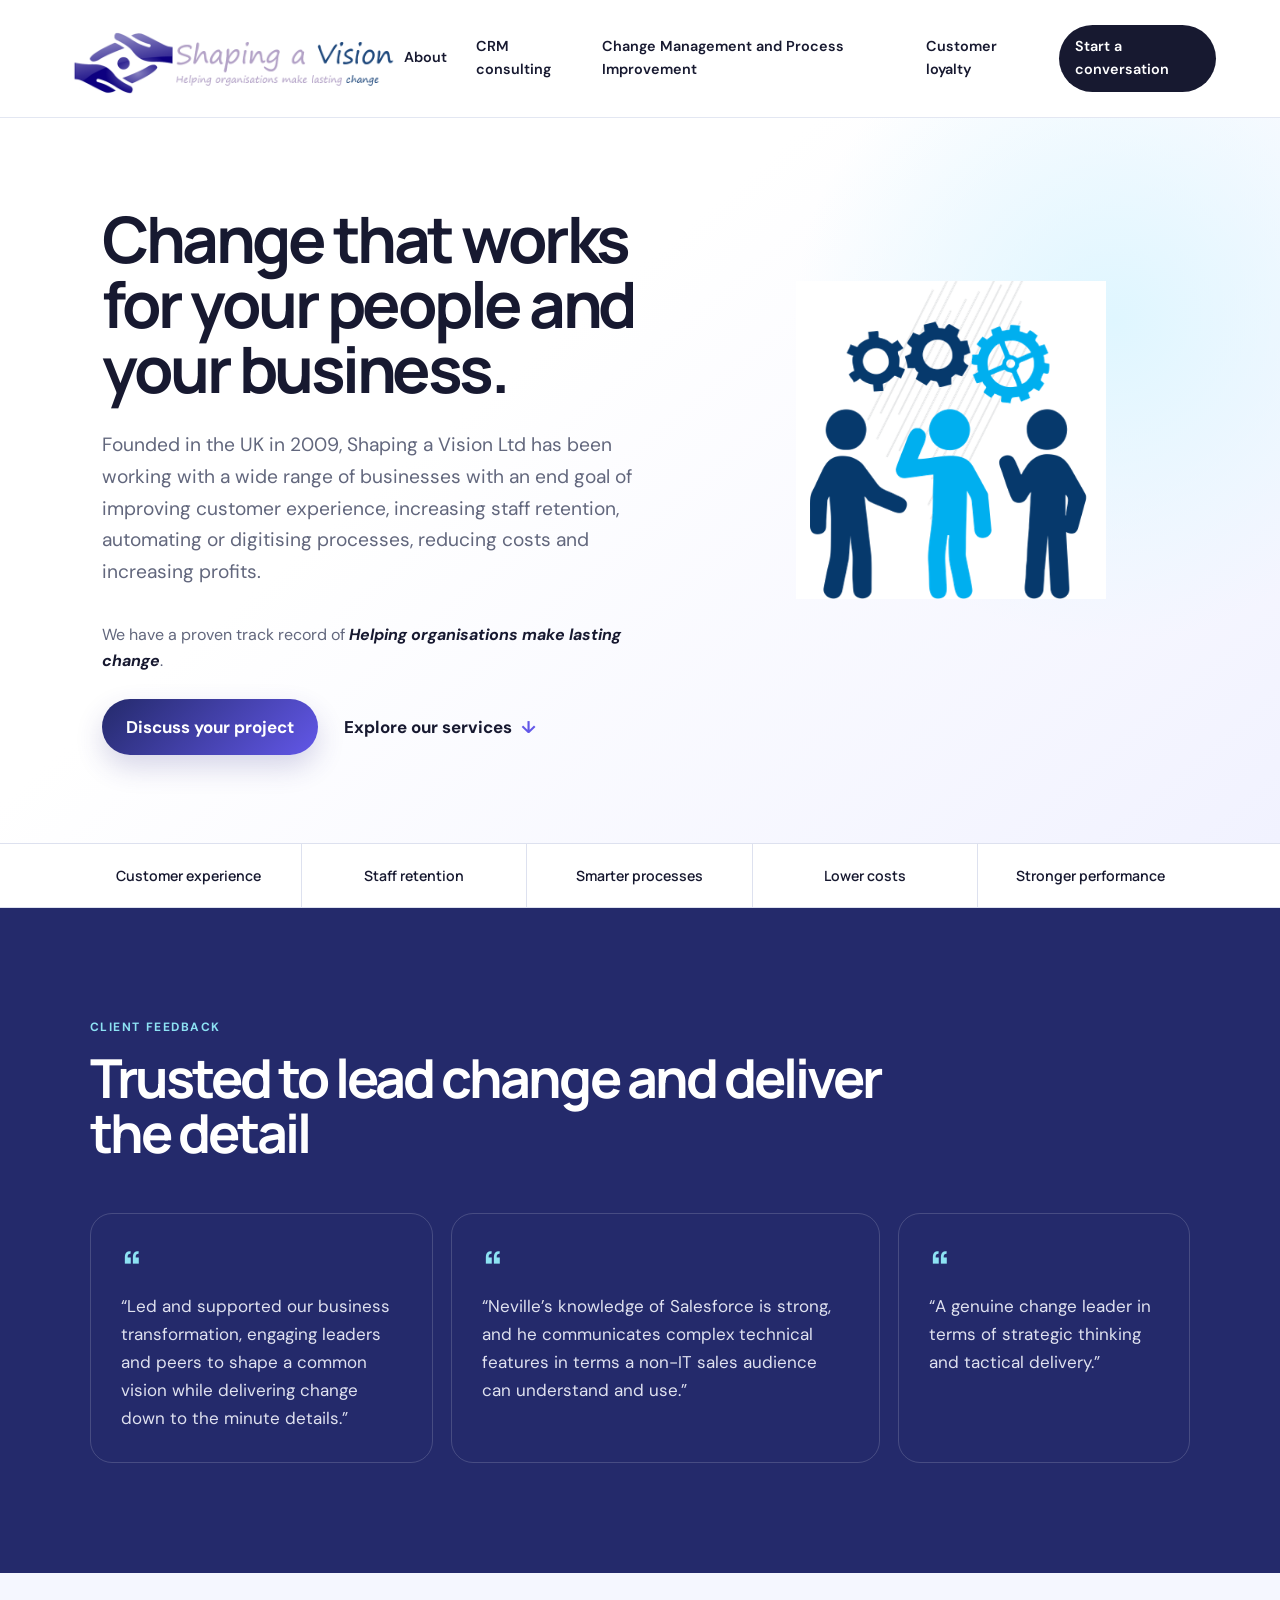
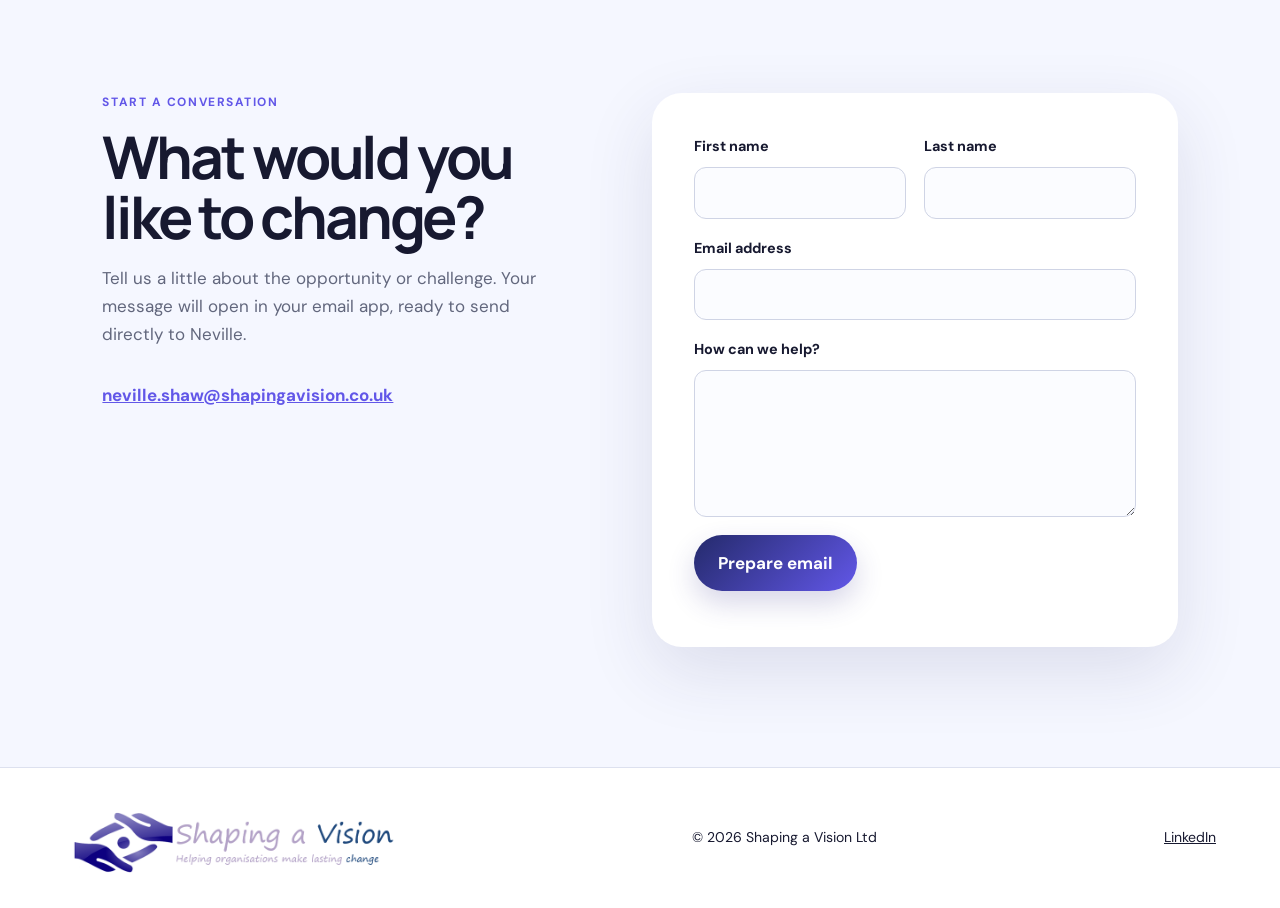
==== index.html @ e67c5a2a "Add files via upload" ====
<!doctype html>
<html lang="en-GB">
<head>
  <meta charset="utf-8">
  <meta name="viewport" content="width=device-width, initial-scale=1">
  <title>Shaping a Vision | CRM, Change and Customer Experience</title>
  <meta name="description" content="Practical CRM consulting, change management and customer loyalty support from Shaping a Vision.">
  <link rel="preconnect" href="https://fonts.googleapis.com">
  <link rel="preconnect" href="https://fonts.gstatic.com" crossorigin>
  <link href="https://fonts.googleapis.com/css2?family=DM+Sans:wght@400;500;600;700&family=Manrope:wght@500;600;700&display=swap" rel="stylesheet">
  <link rel="stylesheet" href="styles.css">
  <link rel="icon" type="image/svg+xml" href="data:image/svg+xml,%3Csvg xmlns='http://www.w3.org/2000/svg' viewBox='0 0 64 64'%3E%3Crect width='64' height='64' rx='14' fill='%23242a6b'/%3E%3Cpath d='M14 33c10-15 26-15 36 0-10 15-26 15-36 0Z' fill='%236f66ff'/%3E%3Ccircle cx='32' cy='33' r='7' fill='white'/%3E%3C/svg%3E">
</head>
<body class="home">
  <header class="site-header">
    <a class="brand" href="#top" aria-label="Shaping a Vision home">
      <img class="brand-logo" src="images/sav-logo.png" alt="Shaping a Vision">
    </a>
    <button class="menu-button" type="button" aria-expanded="false" aria-controls="site-nav"><span></span><span></span><span></span><span class="sr-only">Open navigation</span></button>
    <nav id="site-nav" aria-label="Main navigation">
      <a href="#about">About</a>
      <a href="crm.html">CRM consulting</a>
      <a href="change.html">Change Management and Process Improvement</a>
      <a href="loyalty.html">Customer loyalty</a>
      <a class="nav-cta" href="#contact">Start a conversation</a>
    </nav>
  </header>

  <main id="top">
    <section class="hero" id="about">
      <div class="hero-copy reveal">
        <h1>Change that works for your people and your business.</h1>
        <p class="hero-lead">Founded in the UK in 2009, Shaping a Vision Ltd has been working with a wide range of businesses with an end goal of improving customer experience, increasing staff retention, automating or digitising processes, reducing costs and increasing profits.</p>
        <p class="hero-proof">We have a proven track record of <em>Helping organisations make lasting change</em>.</p>
        <div class="hero-actions">
          <a class="button primary" href="#contact">Discuss your project</a>
          <a class="text-link" href="#services">Explore our services <span aria-hidden="true">↓</span></a>
        </div>
      </div>
      <div class="hero-visual reveal">
        <img src="images/change-collaboration.png" alt="People and technology working together">
      </div>
    </section>

    <section class="outcomes" aria-label="Business outcomes">
      <p>Customer experience</p><p>Staff retention</p><p>Smarter processes</p><p>Lower costs</p><p>Stronger performance</p>
    </section>

    <section class="services" id="services">
      <div class="section-heading reveal">
        <p class="eyebrow">How we help</p>
        <h2>Practical expertise from strategy through delivery</h2>
        <p>Clear thinking, hands-on support and solutions designed around the way your organisation actually works.</p>
      </div>

      <article class="service service-crm" id="crm">
        <div class="service-number">01</div>
        <div class="service-copy reveal">
          <p class="eyebrow">CRM consulting services</p>
          <h3>CRM that people can use and the business can rely on</h3>
          <p>We listen to our clients and translate their ideas and functionalities into the kind of simple-to-use, indispensable CRM they have always desired.</p>
          <p>If you are looking for one off assistance, straight forward help to effectively implement your initial design or need full project life cycle management, we provide the expertise to maximise your return on investment. We have the solution for you.</p>
          <ul class="check-list">
            <li>Evaluation and solution design</li>
            <li>Configuration and modification</li>
            <li>Data migration and cleansing</li>
            <li>Consulting, training and ongoing support</li>
          </ul>
        </div>
        <img class="service-art crm-art reveal" src="images/crm-cycle.png" alt="CRM cycle connecting marketing, sales, feedback and support">
        <div class="engagements reveal">
          <div class="engagements-heading"><p class="eyebrow">Examples of previous engagements</p><h4>Hands-on delivery, from first requirements to lasting adoption</h4></div>
          <article class="engagement"><span>01</span><p>Successfully migrated a services business from SugarCRM to SFDC, managing the project from requirement gathering to data migration. Having reviewed the existing sales processes, led the build and testing phase, provided technical support and guidance, admin and end user training, plus data migration of over 40,000 records.</p></article>
          <article class="engagement"><span>02</span><p>Led the design, development and roll out of Salesforce automation using SFDC to 300+ end users. Aligning business processes with technology.</p></article>
          <article class="engagement"><span>03</span><p>Designed and delivered numerous bespoke training events throughout Europe for SFDC administrators, end users and Executive teams.</p></article>
          <article class="engagement"><span>04</span><p>Developed an automated issue resolution tool, giving real time notification of issues to sales and country leaders, reducing time to close from 41 to 13 days.</p></article>
        </div>
      </article>

      <article class="service service-change" id="change">
        <div class="service-number">02</div>
        <div class="service-copy reveal">
          <p class="eyebrow">Change management &amp; process improvement</p>
          <h3>Change Management and Process Improvement</h3>
          <p>Any change management effort will only be successful if both the technical and human aspects of the change are fully considered and addressed.</p>
          <p>Too often change programmes fail due to lack of thought, focus and action to engage with stakeholders at all levels.</p>
          <p>At Shaping a Vision we have the knowledge, skills and experience to work with businesses to deliver lasting change, using tried and tested tools and methodology.</p>
          <p class="certification"><img src="images/six-sigma.png" alt="Six Sigma certification">Six Sigma certified with significant experience of running multiple complex projects within a variety of industries, contact us today to start your change journey.</p>
        </div>
        <div class="change-art reveal"><img src="images/dmaic.png" alt="DMAIC improvement cycle"></div>
      </article>

      <article class="service service-loyalty" id="loyalty">
        <div class="service-number">03</div>
        <div class="service-copy reveal">
          <p class="eyebrow">Customer loyalty</p>
          <h3>Turn customer feedback into focused action</h3>
          <p>Your customers form opinions about your organisation as they interact with your products and services, and through key touch points such as service and support. The combination of these experiences impacts the overall relationship with your customers and their likelihood to repurchase or refer.</p>
          <p>If you are waiting for clients to complain, rather than soliciting their positive or negative opinion, you may not get the feedback until it is too late.</p>
          <p>At Shaping a Vision, we help organisations by using Net Promoter® Score, a simple but highly effective metric. The output of a Net Promoter Score is a clear measure of your organisation’s performance as seen through your customers eyes.</p>
          <p>Having this proactive feedback helps you target key improvement areas and customer segments.</p>
          <ul class="check-list">
            <li>Net Promoter Score programme setup</li>
            <li>Management reporting and dashboards</li>
            <li>Customer feedback analysis</li>
            <li>Customer service culture development</li>
          </ul>
          <small class="legal">Net Promoter® is a registered trademark of Bain &amp; Company, Inc., Fred Reichheld and Satmetrix Systems.</small>
        </div>
        <div class="feedback-loop reveal"><img src="images/feedback.png" alt="Gather feedback, analyze feedback, act on insights"></div>
      </article>
    </section>

    <section class="testimonials">
      <div class="section-heading reveal"><p class="eyebrow">Client feedback</p><h2>Trusted to lead change and deliver the detail</h2></div>
      <div class="quotes">
        <blockquote class="reveal">“Led and supported our business transformation, engaging leaders and peers to shape a common vision while delivering change down to the minute details.”</blockquote>
        <blockquote class="reveal">“Neville’s knowledge of Salesforce is strong, and he communicates complex technical features in terms a non-IT sales audience can understand and use.”</blockquote>
        <blockquote class="reveal">“A genuine change leader in terms of strategic thinking and tactical delivery.”</blockquote>
      </div>
    </section>

    <section class="contact" id="contact">
      <div class="contact-copy reveal">
        <p class="eyebrow">Start a conversation</p>
        <h2>What would you like to change?</h2>
        <p>Tell us a little about the opportunity or challenge. Your message will open in your email app, ready to send directly to Neville.</p>
        <a href="mailto:neville.shaw@shapingavision.co.uk">neville.shaw@shapingavision.co.uk</a>
      </div>
      <form id="contact-form" class="contact-form reveal">
        <div class="field-row">
          <label>First name<input name="firstName" autocomplete="given-name" required></label>
          <label>Last name<input name="lastName" autocomplete="family-name" required></label>
        </div>
        <label>Email address<input name="email" type="email" autocomplete="email" required></label>
        <label>How can we help?<textarea name="message" rows="5" required></textarea></label>
        <button class="button primary" type="submit">Prepare email</button>
        <p class="form-note" id="form-note" aria-live="polite"></p>
      </form>
    </section>
  </main>

  <footer>
    <a class="brand footer-brand" href="#top"><img class="brand-logo" src="images/sav-logo.png" alt="Shaping a Vision"></a>
    <p>© <span id="year"></span> Shaping a Vision Ltd</p>
    <a href="https://www.linkedin.com" target="_blank" rel="noreferrer">LinkedIn</a>
  </footer>
  <script src="script.js"></script>
</body>
</html>
---- styles.css ----
:root{--ink:#171930;--muted:#62677d;--purple:#6257e8;--deep:#242a6b;--blue:#0aa7d7;--ice:#eef5ff;--line:#dde1ef;--paper:#fff;--display:"Manrope",sans-serif;--body:"DM Sans",sans-serif}
*{box-sizing:border-box}html{scroll-behavior:smooth;scroll-padding-top:100px}body{margin:0;color:var(--ink);font-family:var(--body);font-size:17px;line-height:1.65;background:var(--paper)}a{color:inherit}button,input,textarea{font:inherit}.sr-only{position:absolute;width:1px;height:1px;padding:0;margin:-1px;overflow:hidden;clip:rect(0,0,0,0);white-space:nowrap;border:0}
.site-header{position:sticky;top:0;z-index:20;display:flex;align-items:center;justify-content:space-between;padding:18px clamp(22px,5vw,76px);background:rgba(255,255,255,.94);backdrop-filter:blur(16px);border-bottom:1px solid rgba(221,225,239,.8)}.brand{display:inline-flex;gap:12px;align-items:center;text-decoration:none}.brand-mark{position:relative;display:grid;place-items:center;width:46px;height:38px;background:linear-gradient(135deg,var(--deep),var(--purple));border-radius:60% 18% 60% 18%;transform:rotate(-8deg)}.brand-mark:before,.brand-mark:after{content:"";position:absolute;width:15px;height:15px;background:white;border-radius:50%}.brand-mark:before{left:8px;top:8px}.brand-mark:after{right:6px;bottom:5px;opacity:.7}.brand-mark span{position:absolute;width:18px;height:5px;background:#fff;border-radius:10px;transform:rotate(34deg)}.brand-copy{display:flex;flex-direction:column;line-height:1.15}.brand-copy strong{font:700 1.12rem var(--display);color:var(--deep)}.brand-copy small{font-size:.68rem;color:var(--muted);margin-top:5px}.site-header nav{display:flex;align-items:center;gap:clamp(16px,2.3vw,34px)}.site-header nav a{font-size:.9rem;text-decoration:none;font-weight:600}.site-header nav a:hover{color:var(--purple)}.site-header .nav-cta{background:var(--ink);color:#fff;padding:10px 16px;border-radius:999px}.site-header .nav-cta:hover{background:var(--purple);color:#fff}.menu-button{display:none;background:none;border:0;padding:8px}.menu-button>span:not(.sr-only){display:block;width:25px;height:2px;background:var(--ink);margin:5px}
main{overflow:hidden}.hero{min-height:690px;display:grid;grid-template-columns:minmax(0,1.08fr) minmax(380px,.92fr);align-items:center;gap:7vw;padding:88px clamp(24px,8vw,130px);background:radial-gradient(circle at 87% 28%,#dff6ff 0,transparent 26%),linear-gradient(140deg,#fff 38%,#f1f2ff 100%)}.eyebrow{text-transform:uppercase;letter-spacing:.13em;font-weight:700;font-size:.75rem;color:var(--purple);margin:0 0 14px}.hero h1,.section-heading h2,.contact h2{font:700 clamp(2.6rem,5vw,5.25rem)/1.02 var(--display);letter-spacing:-.055em;margin:0}.hero h1{max-width:850px}.hero-lead{font-size:clamp(1.1rem,1.5vw,1.35rem);max-width:690px;color:var(--muted);margin:28px 0 34px}.hero-actions{display:flex;align-items:center;gap:26px;flex-wrap:wrap}.button{display:inline-flex;justify-content:center;align-items:center;border:0;border-radius:999px;padding:14px 24px;text-decoration:none;font-weight:700;cursor:pointer}.button.primary{background:linear-gradient(135deg,var(--deep),var(--purple));color:#fff;box-shadow:0 12px 28px rgba(54,49,141,.2)}.button.primary:hover{transform:translateY(-2px);box-shadow:0 16px 34px rgba(54,49,141,.3)}.text-link{font-weight:700;text-decoration:none}.text-link span{color:var(--purple);padding-left:5px}.hero-visual{position:relative;aspect-ratio:1;max-width:520px;margin:auto}.orbit{position:absolute;inset:10%;border:1px solid rgba(98,87,232,.22);border-radius:50%;animation:rotate 28s linear infinite}.orbit:before{content:"";position:absolute;width:84px;height:84px;border-radius:30px;background:linear-gradient(145deg,var(--purple),var(--deep));box-shadow:0 20px 38px rgba(36,42,107,.22)}.orbit span{position:absolute;font:700 .8rem var(--display);padding:8px 13px;border-radius:999px;background:#fff;box-shadow:0 8px 24px rgba(28,32,74,.12);animation:counter 28s linear infinite}.orbit-one:before{top:-12px;left:45%}.orbit-one span{right:-30px;top:28%}.orbit-two{inset:22%;animation-duration:22s;animation-direction:reverse}.orbit-two:before{right:-20px;bottom:16%;background:linear-gradient(145deg,var(--blue),#1e75df)}.orbit-two span{left:-42px;bottom:24%;animation-duration:22s;animation-direction:reverse}.orbit-three{inset:34%;animation-duration:18s}.orbit-three:before{width:60px;height:60px;left:-20px;top:16%;background:linear-gradient(145deg,#83ddeb,var(--blue))}.orbit-three span{right:-56px;bottom:-10px;animation-duration:18s}.visual-core{position:absolute;inset:38%;display:flex;flex-direction:column;align-items:center;justify-content:center;background:#fff;border-radius:50%;box-shadow:0 22px 80px rgba(31,38,105,.18);font-family:var(--display)}.visual-core strong{font-size:1.2rem}.visual-core span{color:var(--purple)}@keyframes rotate{to{transform:rotate(360deg)}}@keyframes counter{to{transform:rotate(-360deg)}}
.outcomes{display:grid;grid-template-columns:repeat(5,1fr);padding:0 clamp(24px,6vw,96px);border-top:1px solid var(--line);border-bottom:1px solid var(--line)}.outcomes p{font:600 .88rem var(--display);padding:22px 18px;text-align:center;margin:0;border-right:1px solid var(--line)}.outcomes p:last-child{border:0}.services{padding:120px clamp(24px,7vw,112px)}.section-heading{max-width:800px;margin-bottom:76px}.section-heading h2{font-size:clamp(2.2rem,4.2vw,4rem)}.section-heading>p:last-child{max-width:650px;color:var(--muted);font-size:1.12rem}.service{position:relative;display:grid;grid-template-columns:70px minmax(0,1fr) minmax(300px,.62fr);gap:clamp(24px,5vw,80px);padding:82px 0;border-top:1px solid var(--line);align-items:center}.service-number{align-self:start;font:700 1rem var(--display);color:var(--purple);border:1px solid var(--line);width:52px;height:52px;border-radius:50%;display:grid;place-items:center}.service-copy h3{font:700 clamp(2rem,3.5vw,3.3rem)/1.08 var(--display);letter-spacing:-.04em;margin:0 0 25px}.service-copy>p:not(.eyebrow){color:var(--muted);max-width:720px}.check-list{display:grid;grid-template-columns:repeat(2,minmax(0,1fr));gap:10px 26px;list-style:none;padding:0;margin:28px 0}.check-list li{position:relative;padding-left:26px}.check-list li:before{content:"✓";position:absolute;left:0;color:var(--purple);font-weight:700}.proof{padding:40px;border-radius:30px;background:var(--ink);color:#fff;display:flex;flex-direction:column}.proof strong{font:700 3.5rem/1 var(--display);color:#8de2f3}.proof span{color:#c9cbe0}.proof hr{border:0;border-top:1px solid rgba(255,255,255,.18);width:100%;margin:28px 0}.cycle{aspect-ratio:1;max-width:380px;position:relative;margin:auto;border:38px solid #dbe6ff;border-radius:50%;display:grid;place-items:center}.cycle:after{content:"";position:absolute;inset:-38px;border:38px solid transparent;border-top-color:var(--purple);border-right-color:var(--blue);border-radius:50%;transform:rotate(25deg)}.cycle>span{position:absolute;font:700 .72rem var(--display);text-transform:uppercase;letter-spacing:.06em;z-index:2}.cycle>span:nth-child(1){top:-29px}.cycle>span:nth-child(2){right:-40px;top:40%}.cycle>span:nth-child(3){bottom:-29px}.cycle>span:nth-child(4){left:-40px;top:40%}.cycle>span:nth-child(5){top:10%;left:3%}.cycle strong{text-align:center;font:700 1.15rem/1.3 var(--display)}.legal{display:block;color:#8a8fa2;font-style:italic;max-width:680px}.feedback-loop{display:grid;gap:14px}.feedback-loop div{display:flex;align-items:center;gap:20px;padding:20px 24px;border-radius:20px;background:var(--ice);transform:translateX(var(--shift,0))}.feedback-loop div:nth-child(2){--shift:35px;background:#e8e6ff}.feedback-loop div:nth-child(3){--shift:5px;background:#dcf5fb}.feedback-loop strong{font:700 2.1rem var(--display);color:var(--purple)}.feedback-loop span{font-weight:700}.testimonials{background:var(--deep);color:#fff;padding:110px clamp(24px,7vw,112px)}.testimonials .section-heading{margin-bottom:52px}.testimonials .eyebrow{color:#8de2f3}.testimonials .section-heading h2{max-width:900px}.quotes{display:grid;grid-template-columns:1fr 1.25fr .85fr;gap:18px}.quotes blockquote{margin:0;padding:30px;border:1px solid rgba(255,255,255,.16);border-radius:22px;color:#dfe1ef}.quotes blockquote:before{content:"“";display:block;font:700 3rem/1 var(--display);color:#8de2f3}.contact{display:grid;grid-template-columns:minmax(0,.85fr) minmax(360px,1fr);gap:8vw;padding:120px clamp(24px,8vw,130px);background:#f5f7ff}.contact h2{font-size:clamp(2.6rem,4.6vw,4.7rem)}.contact-copy>p:not(.eyebrow){color:var(--muted);max-width:580px}.contact-copy>a{display:inline-block;margin-top:16px;color:var(--purple);font-weight:700}.contact-form{padding:42px;background:#fff;border-radius:30px;box-shadow:0 24px 70px rgba(38,42,99,.12)}.field-row{display:grid;grid-template-columns:1fr 1fr;gap:18px}.contact-form label{display:block;font-weight:700;font-size:.9rem;margin-bottom:18px}.contact-form input,.contact-form textarea{display:block;width:100%;margin-top:8px;border:1px solid #cfd4e5;border-radius:12px;padding:13px 14px;background:#fbfcff;color:var(--ink)}.contact-form input:focus,.contact-form textarea:focus{outline:3px solid rgba(98,87,232,.2);border-color:var(--purple)}.form-note{font-size:.82rem;color:var(--muted);margin:14px 0 0}footer{display:flex;align-items:center;justify-content:space-between;gap:22px;padding:30px clamp(24px,5vw,76px);font-size:.88rem;border-top:1px solid var(--line)}.footer-brand .brand-copy small{display:none}.footer-brand .brand-mark{width:34px;height:29px}.reveal{opacity:0;transform:translateY(18px);transition:opacity .65s ease,transform .65s ease}.reveal.visible{opacity:1;transform:none}
@media (prefers-reduced-motion:reduce){*{scroll-behavior:auto!important;animation:none!important;transition:none!important}.reveal{opacity:1;transform:none}}
@media (max-width:1000px){.brand-copy small{display:none}.site-header nav{position:absolute;top:100%;left:0;right:0;display:none;flex-direction:column;align-items:stretch;background:#fff;padding:22px;border-bottom:1px solid var(--line)}.site-header nav.open{display:flex}.menu-button{display:block}.hero{grid-template-columns:1fr;min-height:auto;padding-top:70px}.hero-visual{width:min(80vw,470px)}.outcomes{grid-template-columns:repeat(2,1fr)}.outcomes p{border-bottom:1px solid var(--line)}.service{grid-template-columns:60px 1fr}.service>:last-child{grid-column:2}.quotes{grid-template-columns:1fr}.contact{grid-template-columns:1fr}}
@media (max-width:640px){body{font-size:16px}.site-header{padding:14px 18px}.brand-copy strong{font-size:1rem}.hero{padding:62px 22px}.hero h1{font-size:2.75rem}.hero-visual{width:100%;margin-top:18px}.orbit:before{width:58px;height:58px}.orbit span{font-size:.68rem}.visual-core{inset:36%;font-size:.75rem}.outcomes{grid-template-columns:1fr 1fr;padding:0}.services{padding:85px 22px}.service{grid-template-columns:1fr;gap:18px;padding:60px 0}.service>:last-child{grid-column:auto}.service-number{margin-bottom:8px}.check-list{grid-template-columns:1fr}.cycle{max-width:300px;margin-top:22px}.feedback-loop div:nth-child(2),.feedback-loop div:nth-child(3){transform:none}.testimonials{padding:82px 22px}.contact{padding:85px 22px}.contact-form{padding:25px;border-radius:22px}.field-row{grid-template-columns:1fr;gap:0}footer{flex-direction:column;text-align:center}.footer-brand{display:none}}
 .brand-logo{width:min(340px,32vw);height:auto}.hero-visual>img{width:78%;display:block;margin:0 auto}.service-art{width:100%;max-width:320px;object-fit:contain;margin:auto}.change-art{position:relative;display:grid;place-items:center}.change-art>img:first-child{width:100%;max-width:380px}.change-art .sigma-badge{position:absolute;width:86px;right:2%;bottom:4%;background:#fff;border-radius:12px;padding:8px}.feedback-loop>img{width:100%;max-width:400px;border-radius:20px;margin-bottom:12px}.feedback-loop div{margin-left:20px}.feedback-loop div:nth-child(2){margin-left:54px}.feedback-loop div:nth-child(3){margin-left:28px}
.service-crm{grid-template-columns:70px minmax(0,1fr) minmax(260px,.58fr);grid-template-areas:"num copy art" "num copy proof"}.service-crm .service-number{grid-area:num}.service-crm .service-copy{grid-area:copy}.service-crm .crm-art{grid-area:art}.service-crm .proof{grid-area:proof}
.service-crm .engagements{grid-area:engagements;grid-column:2 / -1}.engagements{display:grid;grid-template-columns:repeat(2,minmax(0,1fr));gap:18px;margin-top:24px;padding-top:54px;border-top:1px solid var(--line)}.engagements-heading{grid-column:1 / -1;display:flex;align-items:end;justify-content:space-between;gap:28px}.engagements-heading .eyebrow{margin:0}.engagements-heading h4{font:600 1.2rem/1.2 var(--display);max-width:360px;margin:0}.engagement{display:grid;grid-template-columns:38px 1fr;gap:13px;padding:22px;border:1px solid var(--line);border-radius:18px;background:#fbfcff;transition:transform .2s ease,box-shadow .2s ease}.engagement:hover{transform:translateY(-3px);box-shadow:0 12px 28px rgba(38,42,99,.08)}.engagement span{font:700 .8rem var(--display);color:var(--purple);padding-top:3px}.engagement p{margin:0;color:var(--muted);font-size:.95rem;line-height:1.55}
@media (max-width:1000px){.service-crm{grid-template-columns:60px 1fr;grid-template-areas:"num copy" "num art" "num proof"}}
@media (max-width:1000px){.service-crm .engagements{grid-column:2}}
@media (max-width:640px){.service-crm{grid-template-columns:1fr;grid-template-areas:"num" "copy" "art" "proof"}.service-crm .engagements{grid-column:1}.engagements{grid-template-columns:1fr}.engagements-heading{display:block}.engagements-heading h4{margin-top:10px}}
.service-crm .engagements{grid-area:auto}
.service-crm .engagements{grid-column:2 / -1;grid-row:3}
.hero-proof{color:var(--muted);font-size:1rem;margin:0 0 24px}.hero-proof em{font-weight:700;color:var(--ink)}
.certification{display:flex;align-items:center;gap:16px}.certification img{width:82px;height:auto;flex:none}
@media (max-width:1000px){.service-crm .engagements{grid-column:2;grid-row:auto}}
@media (max-width:640px){.service-crm .engagements{grid-column:1;grid-row:auto}}
.service-crm .engagements{margin-top:-42px;padding-top:24px}
@media (max-width:640px){.service-crm .engagements{margin-top:0;padding-top:28px}}
.home .services{display:none}.page-crm .hero,.page-change .hero,.page-loyalty .hero,.page-crm .outcomes,.page-change .outcomes,.page-loyalty .outcomes{display:none}.page-crm .services> .section-heading,.page-change .services> .section-heading,.page-loyalty .services> .section-heading{display:none}.page-crm .service:not(.service-crm),.page-change .service:not(.service-change),.page-loyalty .service:not(.service-loyalty){display:none}.page-crm .services,.page-change .services,.page-loyalty .services{padding-top:72px}.page-crm .service-crm,.page-change .service-change,.page-loyalty .service-loyalty{border-top:0}.page-crm .site-header nav a:nth-child(2),.page-change .site-header nav a:nth-child(3),.page-loyalty .site-header nav a:nth-child(4){color:var(--purple)}
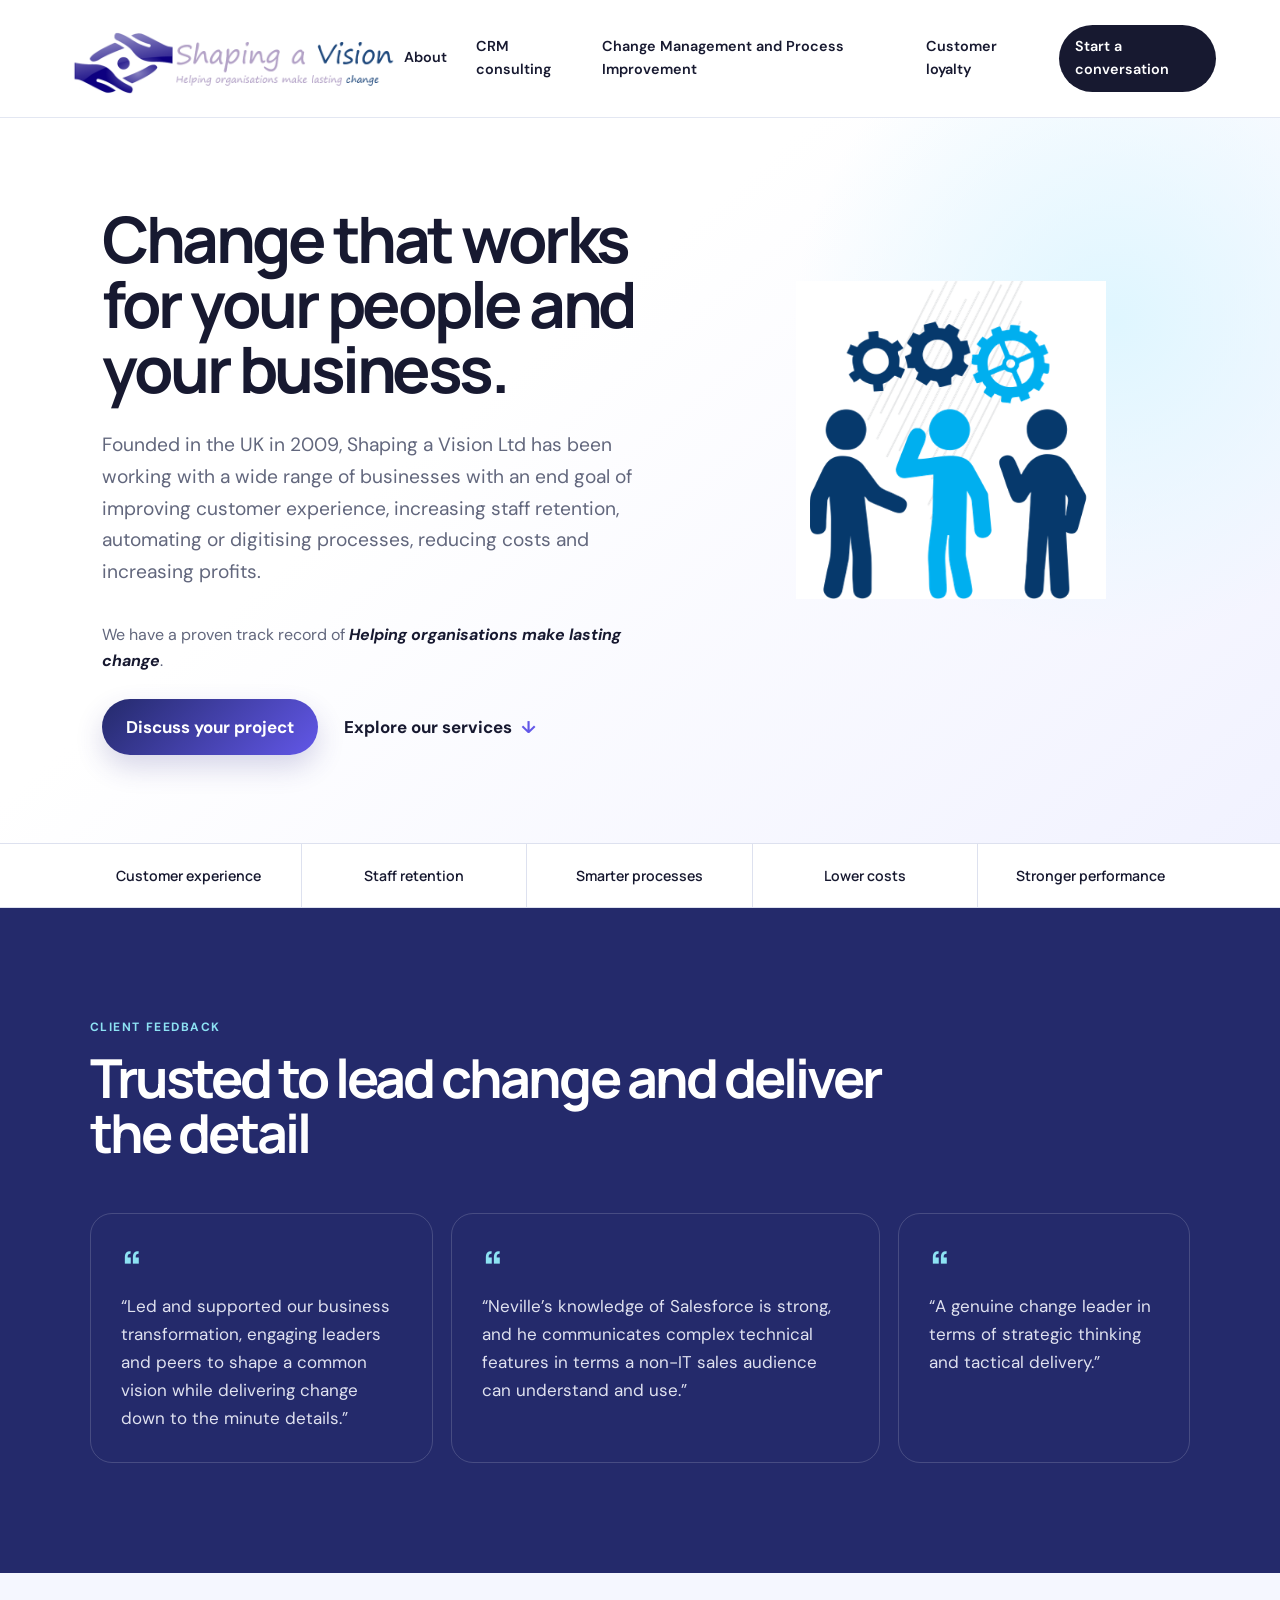
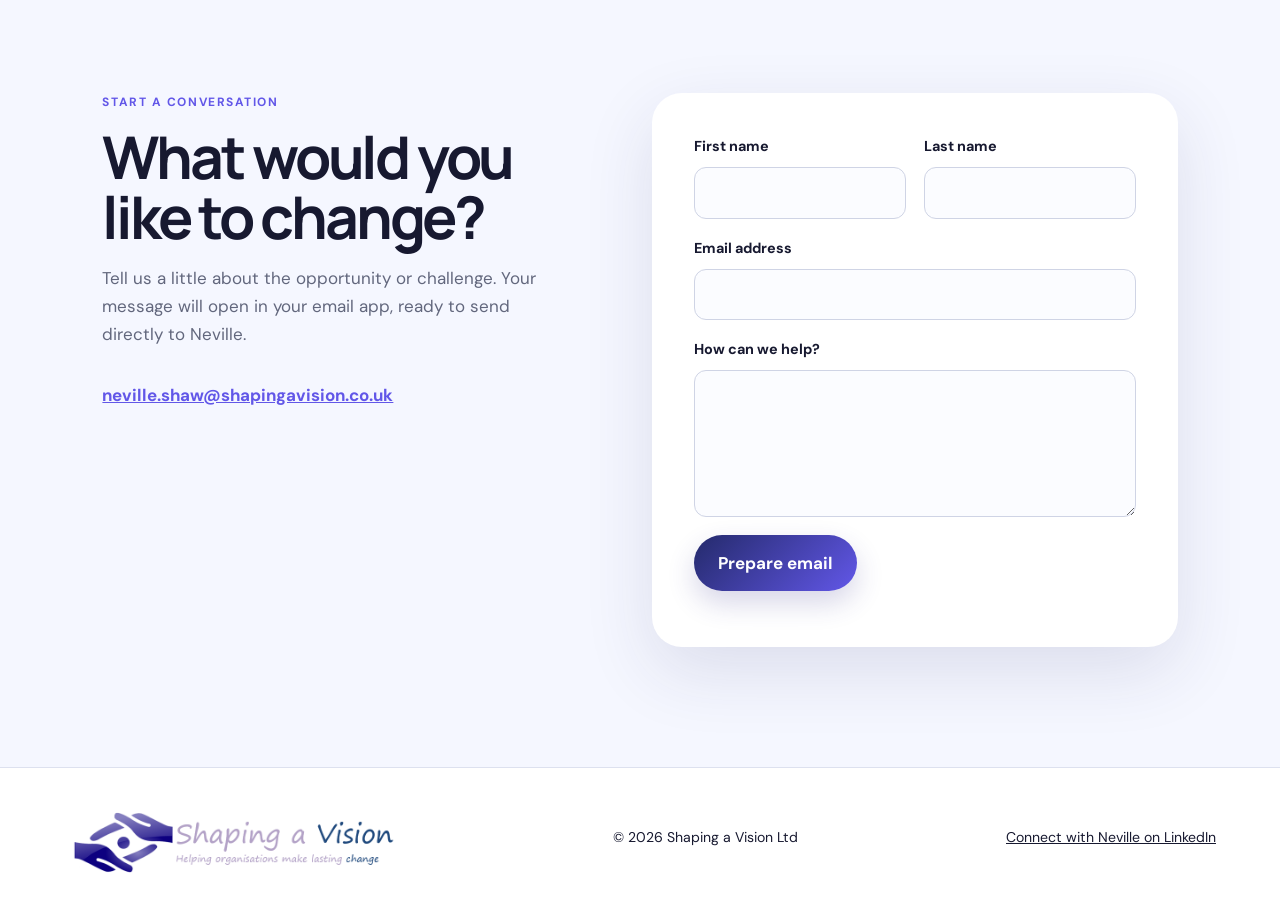
==== commit fcd0544c: "Update index.html" ====
--- a/index.html
+++ b/index.html
@@ -19,9 +19,9 @@
     <button class="menu-button" type="button" aria-expanded="false" aria-controls="site-nav"><span></span><span></span><span></span><span class="sr-only">Open navigation</span></button>
     <nav id="site-nav" aria-label="Main navigation">
       <a href="#about">About</a>
-      <a href="crm.html">CRM consulting</a>
-      <a href="change.html">Change Management and Process Improvement</a>
-      <a href="loyalty.html">Customer loyalty</a>
+      <a href="/crm-consulting-services/">CRM consulting</a>
+      <a href="/change-management/">Change Management and Process Improvement</a>
+      <a href="/customers-talk-what-are-they-saying-about-you/">Customer loyalty</a>
       <a class="nav-cta" href="#contact">Start a conversation</a>
     </nav>
   </header>
@@ -34,7 +34,7 @@
         <p class="hero-proof">We have a proven track record of <em>Helping organisations make lasting change</em>.</p>
         <div class="hero-actions">
           <a class="button primary" href="#contact">Discuss your project</a>
-          <a class="text-link" href="#services">Explore our services <span aria-hidden="true">↓</span></a>
+          <a class="text-link" href="/crm-consulting-services/">Explore our services <span aria-hidden="true">↓</span></a>
         </div>
       </div>
       <div class="hero-visual reveal">
@@ -143,7 +143,7 @@
   <footer>
     <a class="brand footer-brand" href="#top"><img class="brand-logo" src="images/sav-logo.png" alt="Shaping a Vision"></a>
     <p>© <span id="year"></span> Shaping a Vision Ltd</p>
-    <a href="https://www.linkedin.com" target="_blank" rel="noreferrer">LinkedIn</a>
+   <a href="https://www.linkedin.com/in/nevilleshaw/" target="_blank" rel="noopener noreferrer">Connect with Neville on LinkedIn</a>
   </footer>
   <script src="script.js"></script>
 </body>
